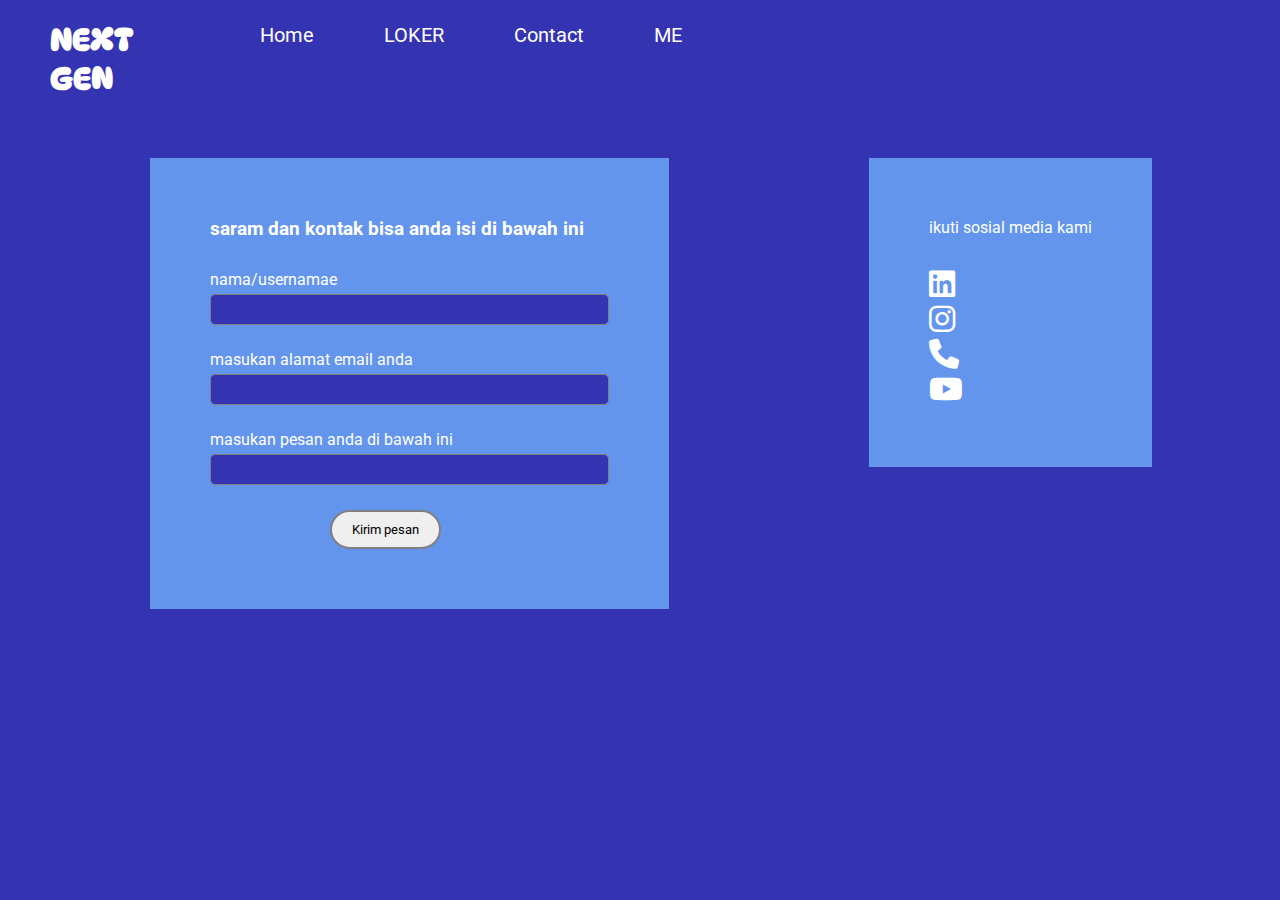
==== contact.html @ cb673848 "pertama" ====
<!DOCTYPE html>
<html lang="en">
<head>
    <meta charset="UTF-8">
    <meta http-equiv="X-UA-Compatible" content="IE=edge">
    <meta name="viewport" content="width=device-width, initial-scale=1.0">
    <title>Contact | NEXT GEN.com</title>
    <link rel="stylesheet" href="fontawesome-free-6.1.1-web-20220827T173714Z-001/fontawesome-free-6.1.1-web/fontawesome-free-6.1.1-web/css/all.min.css">
    <link rel="stylesheet" href="contact.css">
</head>
<body>
    <nav>
        <ul>
            <h1>NEXT GEN</h1>
            <li><a href="index.html">Home</a></li>
            <li><a href="loker.html">LOKER</a></li>
            <li><a href="contact.html">Contact</a></li>
            <li><a href="me.html">ME</a></li>
            <li>
                <div id="jam-digital">
                    <div id="hours"><p id="jam"></p></div>
                    <div id="minute"><p id="menit"></p></div>
                    <div id="second"><p id="detik"></p></div>
                </div>
            </li>
        </ul>
    </nav>
    <div class="saran">
        <div class="row">
            <div class="col">
              <h3>saram dan kontak bisa anda isi di bawah ini</h3>
              <label for="">nama/usernamae</label><br>
              <input type="text" required><br>
              <label for="">masukan alamat email anda</label><br>
              <input type="email" name="email" id="email" required><br>
              <label for="">masukan pesan anda di bawah ini</label><br>
              <input type="text" required><br>
              <button type="submit" id="submit">Kirim pesan</button>
           </div>
           <div class="col">
                <p>ikuti sosial media kami</p>
                <div class="social">
                   <i class="fa-brands fa-linkedin"></i><br>
                   <i class="fa-brands fa-instagram"></i><br>
                   <i class="fa-solid fa-phone"></i><br>
                   <i class="fa-brands fa-youtube"></i>
                </div>
           </div>
        </div>
    </div>
    <script src="script.js"></script>  
</body>
</html>
---- contact.css ----
@import url('https://fonts.googleapis.com/css2?family=DynaPuff&display=swap');
@import url('https://fonts.googleapis.com/css2?family=Roboto:wght@900&display=swap');

*{
    padding: 0;
    margin: 0;
    font-family: 'Roboto', sans-serif;
}

body{
    background-color: #3433b2;
    color: white;
}

nav{
    
    padding: 10px;
    top: 0%;
    color: white;
    background-color: #3433b2;
}
nav ul h1{
    padding-top: 10px;
    margin-left: 40px;
    font-family: 'DynaPuff', cursive;

}
nav ul{
    list-style: none;
    display: flex;
    justify-content: flex-start;
    align-items: right;
    
}

nav ul li{
    display: flex;
    align-items: right;
    margin-left: 50px;
    padding-top: 3px;
}
nav ul li a{
    text-decoration: none;
    color: white;
    padding: 10px;
    font-size: 20px;
    font-family: 'Roboto', sans-serif;
}

nav ul li:hover{
    padding-top: 5px;
    text-decoration: underline;
}

#jam-digital{
    overflow:hidden; 
    width:150px;
    margin-left: 10cm;
}

#hours{
    float:left; 
    width:40px; 
    height:50px; 
    margin-right:10px;
}

#minute{
    float:left; 
    width:40px; 
    height:50px; 
    margin-right:10px;
}

#second{
    float:right; 
    width:40px; 
    height:50px; 
    margin-left:10px;
}

#jam-digital p{
    color:#000; 
    font-size:20px; 
    text-align:center; 
    margin-top:4px;
    color: white;
}

input{
    padding-right: 200px;
    padding-left: 20px;
    padding-top: 7px;
    padding-bottom: 7px;
    border-radius: 5px;
    border: 1px solid gray;
    color: white;
    font-family: 'Roboto', sans-serif;
    margin-bottom: 25px;
    margin-top: 5px;
    background-color: #3433b2;
}

h3{
    padding-bottom: 30px;
}

#submit{
    padding: 10px 20px;
    border-radius: 20px;
    margin-left: 120px;
    border: 2px solid gray;
}

.row{
  
}

.col{
    background-color: cornflowerblue;
    padding: 60px;
    float: left;
    margin: 50px;
    margin-left: 150px;
}

.social{
    font-size: 30px;
    padding-top: 30px;
}
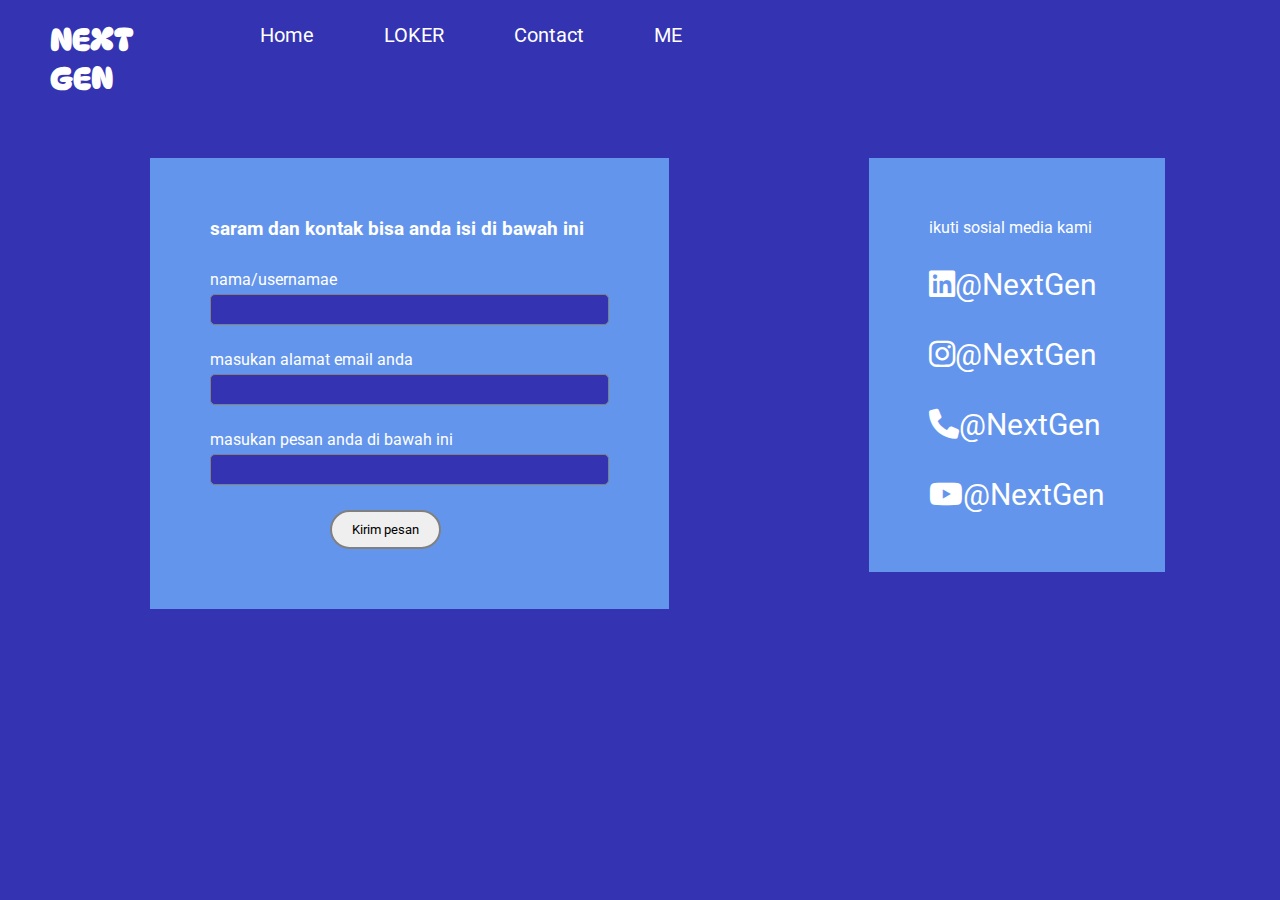
==== commit a871ac5b: "update4" ====
--- a/contact.html
+++ b/contact.html
@@ -40,10 +40,10 @@
            <div class="col">
                 <p>ikuti sosial media kami</p>
                 <div class="social">
-                   <i class="fa-brands fa-linkedin"></i><br>
-                   <i class="fa-brands fa-instagram"></i><br>
-                   <i class="fa-solid fa-phone"></i><br>
-                   <i class="fa-brands fa-youtube"></i>
+                   <p><i class="fa-brands fa-linkedin"></i>@NextGen</p><br>
+                   <p><i class="fa-brands fa-instagram"></i>@NextGen</p><br>
+                   <p><i class="fa-solid fa-phone"></i>@NextGen</p><br>
+                   <p><i class="fa-brands fa-youtube"></i>@NextGen</p>
                 </div>
            </div>
         </div>
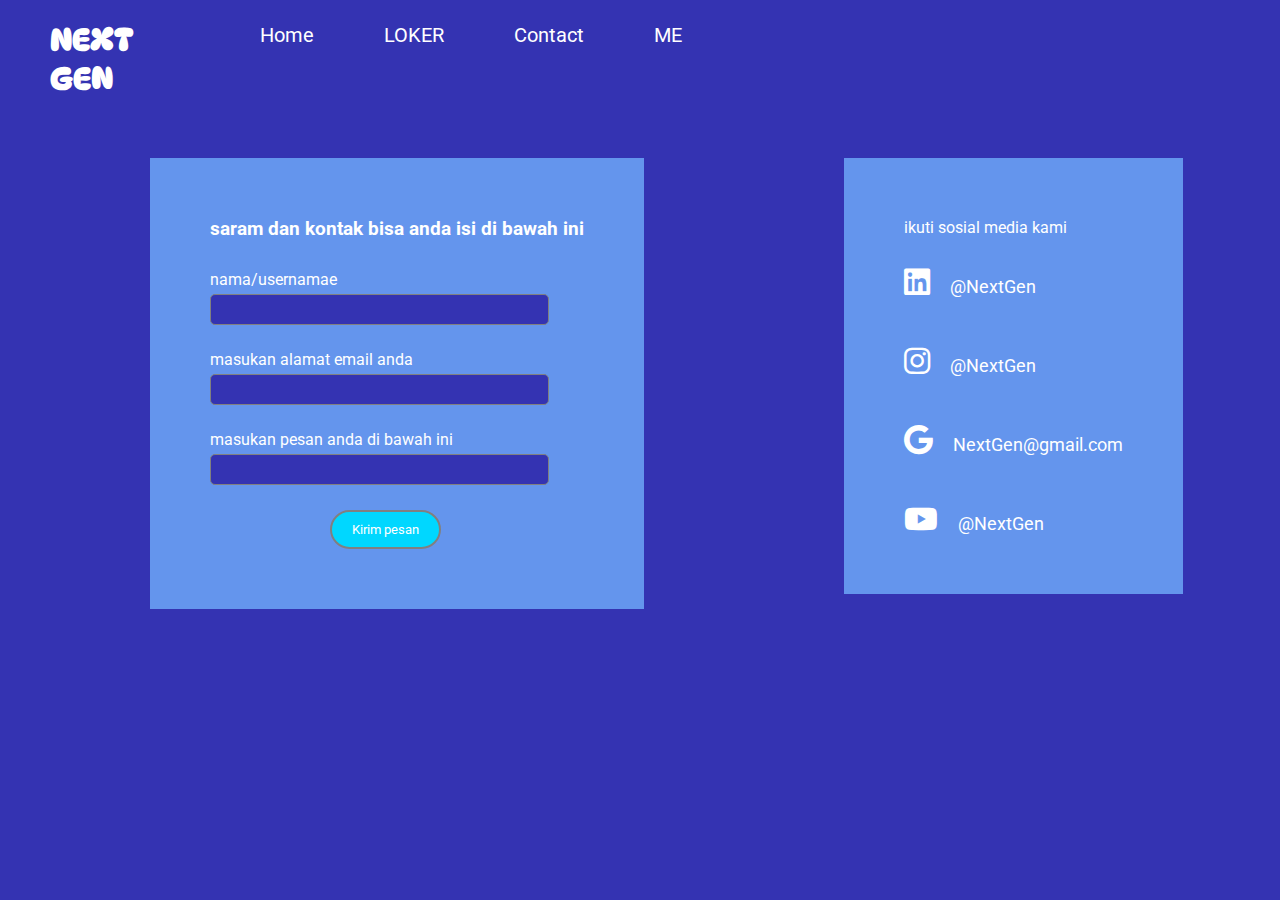
==== commit 3d79424f: "update10" ====
--- a/contact.html
+++ b/contact.html
@@ -40,10 +40,10 @@
            <div class="col">
                 <p>ikuti sosial media kami</p>
                 <div class="social">
-                   <p><i class="fa-brands fa-linkedin"></i>@NextGen</p><br>
-                   <p><i class="fa-brands fa-instagram"></i>@NextGen</p><br>
-                   <p><i class="fa-solid fa-phone"></i>@NextGen</p><br>
-                   <p><i class="fa-brands fa-youtube"></i>@NextGen</p>
+                   <p><i class="fa-brands fa-linkedin"></i><span>@NextGen</span></p><br>
+                   <p><i class="fa-brands fa-instagram"></i><span>@NextGen</span></p><br>
+                   <p><i class="fa-brands fa-google"></i><span>NextGen@gmail.com</span></p><br>
+                   <p><i class="fa-brands fa-youtube"></i><span>@NextGen</span></p>
                 </div>
            </div>
         </div>
--- a/contact.css
+++ b/contact.css
@@ -88,8 +88,6 @@
 }
 
 input{
-    padding-right: 200px;
-    padding-left: 20px;
     padding-top: 7px;
     padding-bottom: 7px;
     border-radius: 5px;
@@ -99,6 +97,7 @@
     margin-bottom: 25px;
     margin-top: 5px;
     background-color: #3433b2;
+    width: 90%;
 }
 
 h3{
@@ -110,10 +109,15 @@
     border-radius: 20px;
     margin-left: 120px;
     border: 2px solid gray;
+    background-color: #00D7FF;
+    cursor: pointer;
+    color: white;
 }
 
-.row{
-  
+#submit:hover{
+  background-color: white;
+  color: #000;
+  transition: all ease 0.3s;
 }
 
 .col{
@@ -124,7 +128,13 @@
     margin-left: 150px;
 }
 
-.social{
+span{
+    font-size: 18px;
+    margin-left: 20px;
+    margin-bottom: 20px;
+}
+
+.fa-brands, .fa-duotone{
     font-size: 30px;
     padding-top: 30px;
 }
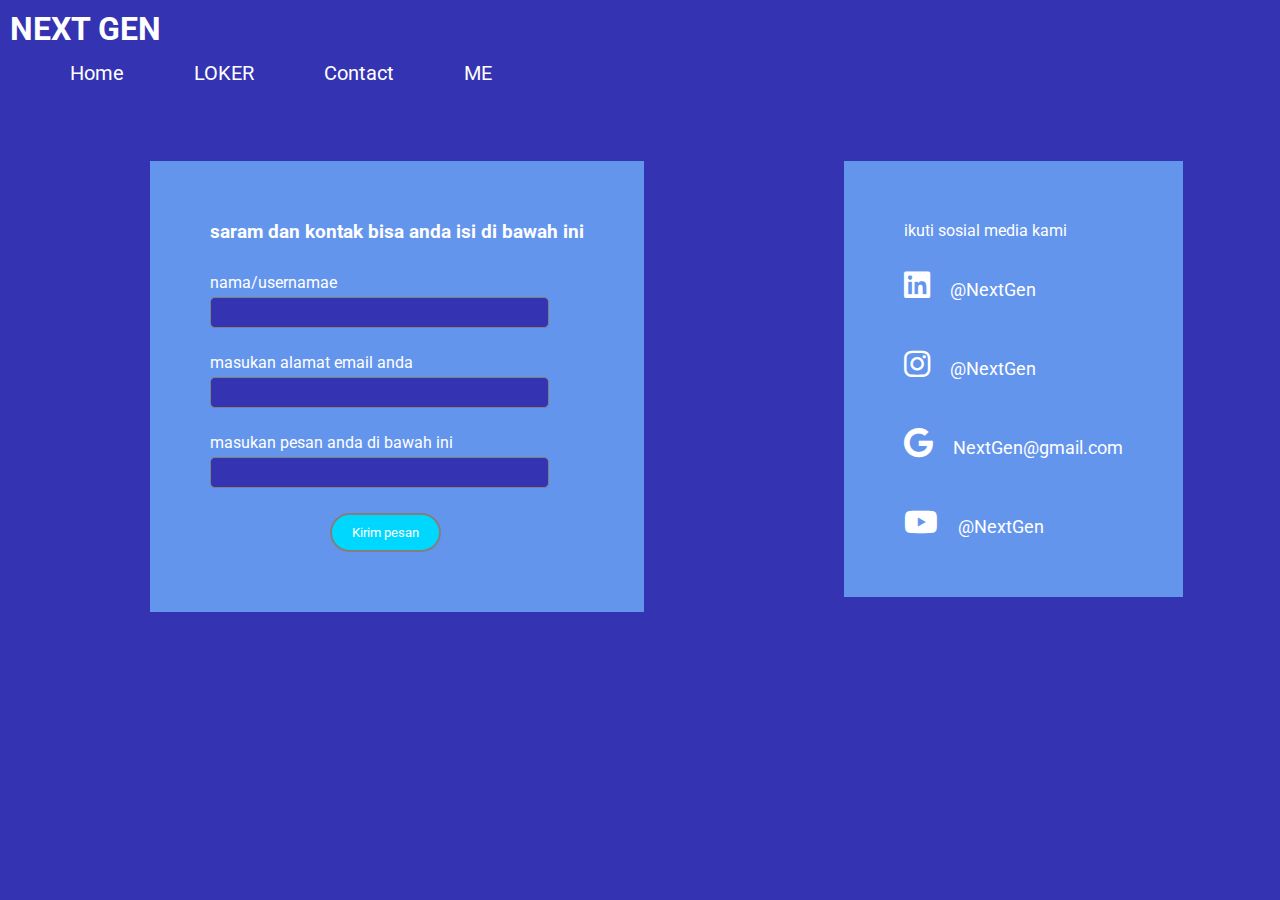
==== commit 9781070c: "update3" ====
--- a/contact.html
+++ b/contact.html
@@ -10,8 +10,8 @@
 </head>
 <body>
     <nav>
+        <h1>NEXT GEN</h1>
         <ul>
-            <h1>NEXT GEN</h1>
             <li><a href="index.html">Home</a></li>
             <li><a href="loker.html">LOKER</a></li>
             <li><a href="contact.html">Contact</a></li>
--- a/contact.css
+++ b/contact.css
@@ -138,3 +138,80 @@
     font-size: 30px;
     padding-top: 30px;
 }
+
+@media screen and (max-width : 375px) {
+    nav h1 {
+        padding-top: 10px;
+        margin-left: 1px;
+        font-family: 'DynaPuff', cursive;
+        font-size: 20px;
+    }
+
+    nav ul {
+        list-style: none;
+        display: flex;
+        justify-content: flex-start;
+        align-items: right;
+        margin-left: 100px;
+        margin-top: -33px;
+    }
+
+    nav ul li {
+        display: flex;
+        align-items: right;
+        margin-left: 1px;
+        padding-top: 3px;
+    }
+
+    nav ul li a {
+        text-decoration: none;
+        color: white;
+        padding: 8px;
+        font-size: 13px;
+        font-family: 'Roboto', sans-serif;
+    }
+
+    #submit{
+        padding: 10px 20px;
+        border-radius: 20px;
+        margin-left: 40px;
+        border: 2px solid gray;
+        background-color: #00D7FF;
+        cursor: pointer;
+        color: white;
+    }
+
+    .col{
+        background-color: cornflowerblue;
+        padding: 60px;
+        float: left;
+        margin: 50px;
+        margin-left: 20px;
+        margin-right: 20px;
+    }
+    input{
+        padding-top: 7px;
+        padding-bottom: 7px;
+        border-radius: 5px;
+        border: 1px solid gray;
+        color: white;
+        font-family: 'Roboto', sans-serif;
+        margin-bottom: 25px;
+        margin-top: 5px;
+        background-color: #3433b2;
+        width: 97%;
+    }
+
+    .fa-brands, .fa-duotone{
+        font-size: 20px;
+        padding-top: 30px;
+    }
+
+    span{
+        font-size: 18px;
+        margin-left: 20px;
+        margin-bottom: 20px;
+    }
+    
+    
+}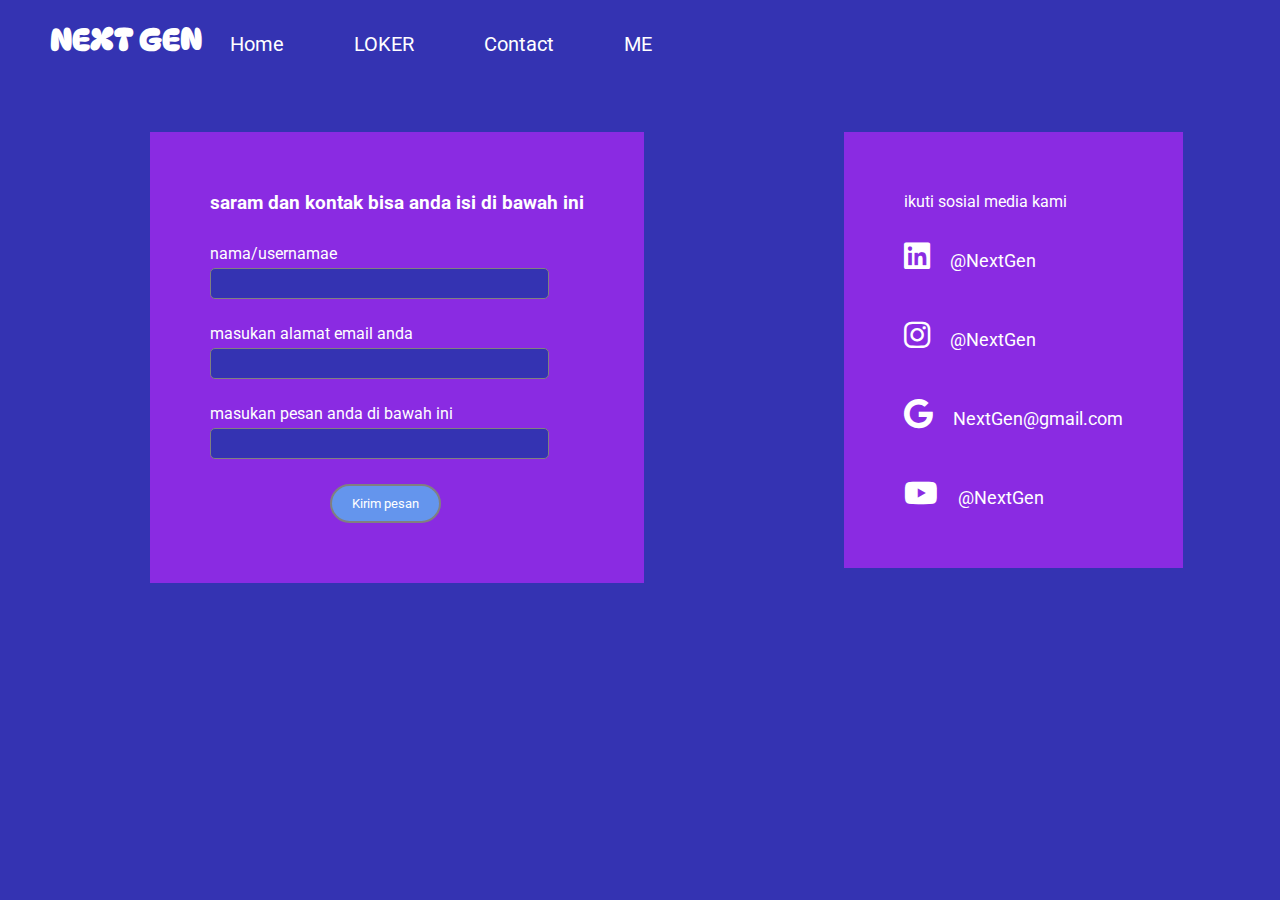
==== commit b5d560ff: "update-responsive3" ====
--- a/contact.html
+++ b/contact.html
@@ -24,7 +24,30 @@
                 </div>
             </li>
         </ul>
+        <a class="toggler-navbar">
+            <div class="hamburger-menu">
+                <span></span>
+                <span></span>
+                <span></span>
+            </div>
+        </a>
     </nav>
+
+    <div class="sidebar">
+        <ul>
+            <li><a href="index.html">Home</a></li>
+            <li><a href="loker.html">LOKER</a></li>
+            <li><a href="contact.html">Contact</a></li>
+            <li><a href="me.html">ME</a></li>
+            <li>
+                <div id="jam-digital">
+                    <div id="hours"><p id="jam"></p></div>
+                    <div id="minute"><p id="menit"></p></div>
+                    <div id="second"><p id="detik"></p></div>
+                </div>
+            </li>
+        </ul>
+    </div>
     <div class="saran">
         <div class="row">
             <div class="col">
--- a/contact.css
+++ b/contact.css
@@ -13,13 +13,12 @@
 }
 
 nav{
-    
     padding: 10px;
     top: 0%;
     color: white;
     background-color: #3433b2;
 }
-nav ul h1{
+nav h1{
     padding-top: 10px;
     margin-left: 40px;
     font-family: 'DynaPuff', cursive;
@@ -30,6 +29,8 @@
     display: flex;
     justify-content: flex-start;
     align-items: right;
+    margin-left: 160px;
+    margin-top: -40px;
     
 }
 
@@ -52,6 +53,14 @@
     text-decoration: underline;
 }
 
+.toggler-navbar{
+    display: none;
+}
+
+.sidebar{
+    display: none;
+}
+
 #jam-digital{
     overflow:hidden; 
     width:150px;
@@ -109,7 +118,7 @@
     border-radius: 20px;
     margin-left: 120px;
     border: 2px solid gray;
-    background-color: #00D7FF;
+    background-color: cornflowerblue;
     cursor: pointer;
     color: white;
 }
@@ -121,7 +130,7 @@
 }
 
 .col{
-    background-color: cornflowerblue;
+    background-color: blueviolet;
     padding: 60px;
     float: left;
     margin: 50px;
@@ -140,35 +149,127 @@
 }
 
 @media screen and (max-width : 375px) {
+
+    nav{
+        overflow-x: hidden;
+    }
+
     nav h1 {
         padding-top: 10px;
-        margin-left: 1px;
+        margin-left: -20px;
         font-family: 'DynaPuff', cursive;
         font-size: 20px;
+        float: right;
     }
 
     nav ul {
+        display: none;
+    }
+
+    nav .toggler-navbar {
+        margin-right: 15px;
+        display: block;
+        padding-top: 10px;
+    }
+
+    .sidebar {
+        display: block;
+        position: fixed;
+        top: 60px;
+        left: 0;
+        width: 300px;
+        height: 100%;
+        background-color: cornflowerblue;
+        text-align: left;
+        font-size: 20px;
+        transform: rotate3d(0, 1, 0, 90deg);
+        transform-origin: left center;
+        transition: .5s;
+    }
+    
+    .sidebar.open {
+        transform: rotate3d(0, 0, 1, 0deg);
+    }
+    .sidebar ul{
         list-style: none;
-        display: flex;
-        justify-content: flex-start;
-        align-items: right;
-        margin-left: 100px;
-        margin-top: -33px;
-    }
-
-    nav ul li {
-        display: flex;
-        align-items: right;
-        margin-left: 1px;
-        padding-top: 3px;
-    }
-
-    nav ul li a {
+    }
+    
+    .sidebar li:hover,
+    .sidebar li.active {
+        background: #0000003f;
+    }
+    
+    .sidebar li a {
+        color: white;
         text-decoration: none;
-        color: white;
-        padding: 8px;
-        font-size: 13px;
-        font-family: 'Roboto', sans-serif;
+        padding: 10px 15px;
+        display: block
+    }
+    .hamburger-menu {
+        width: 30px;
+        height: 30px;
+        position: relative;
+        -webkit-transform: rotate(0deg);
+        -moz-transform: rotate(0deg);
+        -o-transform: rotate(0deg);
+        transform: rotate(0deg);
+        -webkit-transition: .5s ease-in-out;
+        -moz-transition: .5s ease-in-out;
+        -o-transition: .5s ease-in-out;
+        transition: .5s ease-in-out;
+        cursor: pointer;
+    }
+    
+    .hamburger-menu span {
+        display: block;
+        position: absolute;
+        height: 3px;
+        width: 100%;
+        background: white;
+        border-radius: 9px;
+        opacity: 1;
+        left: 0;
+        -webkit-transform: rotate(0deg);
+        -moz-transform: rotate(0deg);
+        -o-transform: rotate(0deg);
+        transform: rotate(0deg);
+        -webkit-transition: .25s ease-in-out;
+        -moz-transition: .25s ease-in-out;
+        -o-transition: .25s ease-in-out;
+        transition: .25s ease-in-out;
+    }
+    
+    .hamburger-menu span:nth-child(1) {
+        top: 2.5px;
+    }
+    
+    .hamburger-menu span:nth-child(2) {
+        top: 11px;
+    }
+    
+    .hamburger-menu span:nth-child(3) {
+        top: 21px;
+    }
+    
+    .hamburger-menu.open span:nth-child(1) {
+        top: 15px;
+        -webkit-transform: rotate(135deg);
+        -moz-transform: rotate(135deg);
+        -o-transform: rotate(135deg);
+        transform: rotate(135deg);
+    }
+    
+    .hamburger-menu.open span:nth-child(2) {
+        opacity: 0;
+        left: -60px;
+    }
+    
+    .hamburger-menu.open span:nth-child(3) {
+        top: 14px;
+        -webkit-transform: rotate(-135deg);
+        -moz-transform: rotate(-135deg);
+        -o-transform: rotate(-135deg);
+        transform: rotate(-135deg);
     }
 
     #submit{
@@ -176,13 +277,13 @@
         border-radius: 20px;
         margin-left: 40px;
         border: 2px solid gray;
-        background-color: #00D7FF;
+        background-color: cornflowerblue;
         cursor: pointer;
         color: white;
     }
 
     .col{
-        background-color: cornflowerblue;
+        background-color: blueviolet;
         padding: 60px;
         float: left;
         margin: 50px;
@@ -203,13 +304,13 @@
     }
 
     .fa-brands, .fa-duotone{
-        font-size: 20px;
+        font-size: 18px;
         padding-top: 30px;
     }
 
     span{
         font-size: 18px;
-        margin-left: 20px;
+        margin-left:10px;
         margin-bottom: 20px;
     }
     
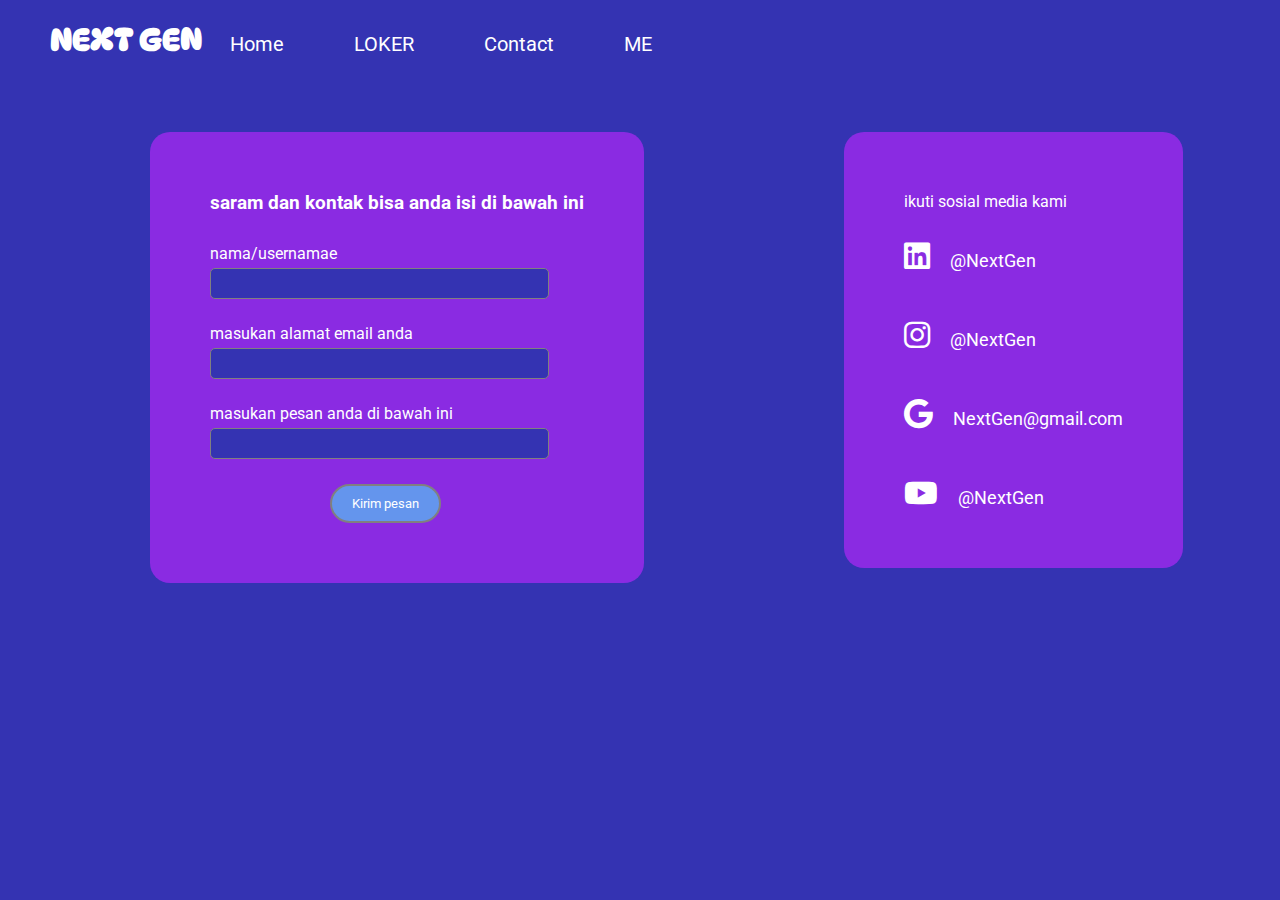
==== commit 1b45bd43: "update" ====
--- a/contact.html
+++ b/contact.html
@@ -6,7 +6,7 @@
     <meta name="viewport" content="width=device-width, initial-scale=1.0">
     <title>Contact | NEXT GEN.com</title>
     <link rel="stylesheet" href="fontawesome-free-6.1.1-web-20220827T173714Z-001/fontawesome-free-6.1.1-web/fontawesome-free-6.1.1-web/css/all.min.css">
-    <link rel="stylesheet" href="contact.css">
+    <link rel="stylesheet" href="./assets/contact.css">
 </head>
 <body>
     <nav>
--- a/assets/contact.css
+++ b/assets/contact.css
@@ -0,0 +1,319 @@
+@import url('https://fonts.googleapis.com/css2?family=DynaPuff&display=swap');
+@import url('https://fonts.googleapis.com/css2?family=Roboto:wght@900&display=swap');
+
+*{
+    padding: 0;
+    margin: 0;
+    font-family: 'Roboto', sans-serif;
+}
+
+body{
+    background-color: #3433b2;
+    color: white;
+}
+
+nav{
+    padding: 10px;
+    top: 0%;
+    color: white;
+    background-color: #3433b2;
+}
+nav h1{
+    padding-top: 10px;
+    margin-left: 40px;
+    font-family: 'DynaPuff', cursive;
+
+}
+nav ul{
+    list-style: none;
+    display: flex;
+    justify-content: flex-start;
+    align-items: right;
+    margin-left: 160px;
+    margin-top: -40px;
+    
+}
+
+nav ul li{
+    display: flex;
+    align-items: right;
+    margin-left: 50px;
+    padding-top: 3px;
+}
+nav ul li a{
+    text-decoration: none;
+    color: white;
+    padding: 10px;
+    font-size: 20px;
+    font-family: 'Roboto', sans-serif;
+}
+
+nav ul li:hover{
+    padding-top: 5px;
+    text-decoration: underline;
+}
+
+.toggler-navbar{
+    display: none;
+}
+
+.sidebar{
+    display: none;
+}
+
+#jam-digital{
+    overflow:hidden; 
+    width:150px;
+    margin-left: 10cm;
+}
+
+#hours{
+    float:left; 
+    width:40px; 
+    height:50px; 
+    margin-right:10px;
+}
+
+#minute{
+    float:left; 
+    width:40px; 
+    height:50px; 
+    margin-right:10px;
+}
+
+#second{
+    float:right; 
+    width:40px; 
+    height:50px; 
+    margin-left:10px;
+}
+
+#jam-digital p{
+    color:#000; 
+    font-size:20px; 
+    text-align:center; 
+    margin-top:4px;
+    color: white;
+}
+
+input{
+    padding-top: 7px;
+    padding-bottom: 7px;
+    border-radius: 5px;
+    border: 1px solid gray;
+    color: white;
+    font-family: 'Roboto', sans-serif;
+    margin-bottom: 25px;
+    margin-top: 5px;
+    background-color: #3433b2;
+    width: 90%;
+}
+
+h3{
+    padding-bottom: 30px;
+}
+
+#submit{
+    padding: 10px 20px;
+    border-radius: 20px;
+    margin-left: 120px;
+    border: 2px solid gray;
+    background-color: cornflowerblue;
+    cursor: pointer;
+    color: white;
+}
+
+#submit:hover{
+  background-color: white;
+  color: #000;
+  transition: all ease 0.3s;
+}
+
+.col{
+    background-color: blueviolet;
+    padding: 60px;
+    float: left;
+    margin: 50px;
+    margin-left: 150px;
+    border-radius: 20px;
+}
+
+span{
+    font-size: 18px;
+    margin-left: 20px;
+    margin-bottom: 20px;
+}
+
+.fa-brands, .fa-duotone{
+    font-size: 30px;
+    padding-top: 30px;
+}
+
+@media screen and (max-width : 375px) {
+
+    nav{
+        overflow-x: hidden;
+    }
+
+    nav h1 {
+        padding-top: 10px;
+        margin-left: -20px;
+        font-family: 'DynaPuff', cursive;
+        font-size: 20px;
+        float: right;
+    }
+
+    nav ul {
+        display: none;
+    }
+
+    nav .toggler-navbar {
+        margin-right: 15px;
+        display: block;
+        padding-top: 10px;
+    }
+
+    .sidebar {
+        display: block;
+        position: fixed;
+        top: 60px;
+        left: 0;
+        width: 300px;
+        height: 100%;
+        background-color: cornflowerblue;
+        text-align: left;
+        font-size: 20px;
+        transform: rotate3d(0, 1, 0, 90deg);
+        transform-origin: left center;
+        transition: .5s;
+    }
+    
+    .sidebar.open {
+        transform: rotate3d(0, 0, 1, 0deg);
+    }
+    .sidebar ul{
+        list-style: none;
+    }
+    
+    .sidebar li:hover,
+    .sidebar li.active {
+        background: #0000003f;
+    }
+    
+    .sidebar li a {
+        color: white;
+        text-decoration: none;
+        padding: 10px 15px;
+        display: block
+    }
+    .hamburger-menu {
+        width: 30px;
+        height: 30px;
+        position: relative;
+        -webkit-transform: rotate(0deg);
+        -moz-transform: rotate(0deg);
+        -o-transform: rotate(0deg);
+        transform: rotate(0deg);
+        -webkit-transition: .5s ease-in-out;
+        -moz-transition: .5s ease-in-out;
+        -o-transition: .5s ease-in-out;
+        transition: .5s ease-in-out;
+        cursor: pointer;
+    }
+    
+    .hamburger-menu span {
+        display: block;
+        position: absolute;
+        height: 3px;
+        width: 100%;
+        background: white;
+        border-radius: 9px;
+        opacity: 1;
+        left: 0;
+        -webkit-transform: rotate(0deg);
+        -moz-transform: rotate(0deg);
+        -o-transform: rotate(0deg);
+        transform: rotate(0deg);
+        -webkit-transition: .25s ease-in-out;
+        -moz-transition: .25s ease-in-out;
+        -o-transition: .25s ease-in-out;
+        transition: .25s ease-in-out;
+    }
+    
+    .hamburger-menu span:nth-child(1) {
+        top: 2.5px;
+    }
+    
+    .hamburger-menu span:nth-child(2) {
+        top: 11px;
+    }
+    
+    .hamburger-menu span:nth-child(3) {
+        top: 21px;
+    }
+    
+    .hamburger-menu.open span:nth-child(1) {
+        top: 15px;
+        -webkit-transform: rotate(135deg);
+        -moz-transform: rotate(135deg);
+        -o-transform: rotate(135deg);
+        transform: rotate(135deg);
+    }
+    
+    .hamburger-menu.open span:nth-child(2) {
+        opacity: 0;
+        left: -60px;
+    }
+    
+    .hamburger-menu.open span:nth-child(3) {
+        top: 14px;
+        -webkit-transform: rotate(-135deg);
+        -moz-transform: rotate(-135deg);
+        -o-transform: rotate(-135deg);
+        transform: rotate(-135deg);
+    }
+
+    #submit{
+        padding: 10px 20px;
+        border-radius: 20px;
+        margin-left: 40px;
+        border: 2px solid gray;
+        background-color: cornflowerblue;
+        cursor: pointer;
+        color: white;
+    }
+
+    .col{
+        background-color: blueviolet;
+        padding: 60px;
+        float: left;
+        margin: 50px;
+        margin-left: 20px;
+        margin-right: 20px;
+    }
+    input{
+        padding-top: 7px;
+        padding-bottom: 7px;
+        border-radius: 5px;
+        border: 1px solid gray;
+        color: white;
+        font-family: 'Roboto', sans-serif;
+        margin-bottom: 25px;
+        margin-top: 5px;
+        background-color: #3433b2;
+        width: 97%;
+    }
+
+    .fa-brands, .fa-duotone{
+        font-size: 18px;
+        padding-top: 30px;
+    }
+
+    span{
+        font-size: 18px;
+        margin-left:10px;
+        margin-bottom: 20px;
+    }
+    
+    
+}